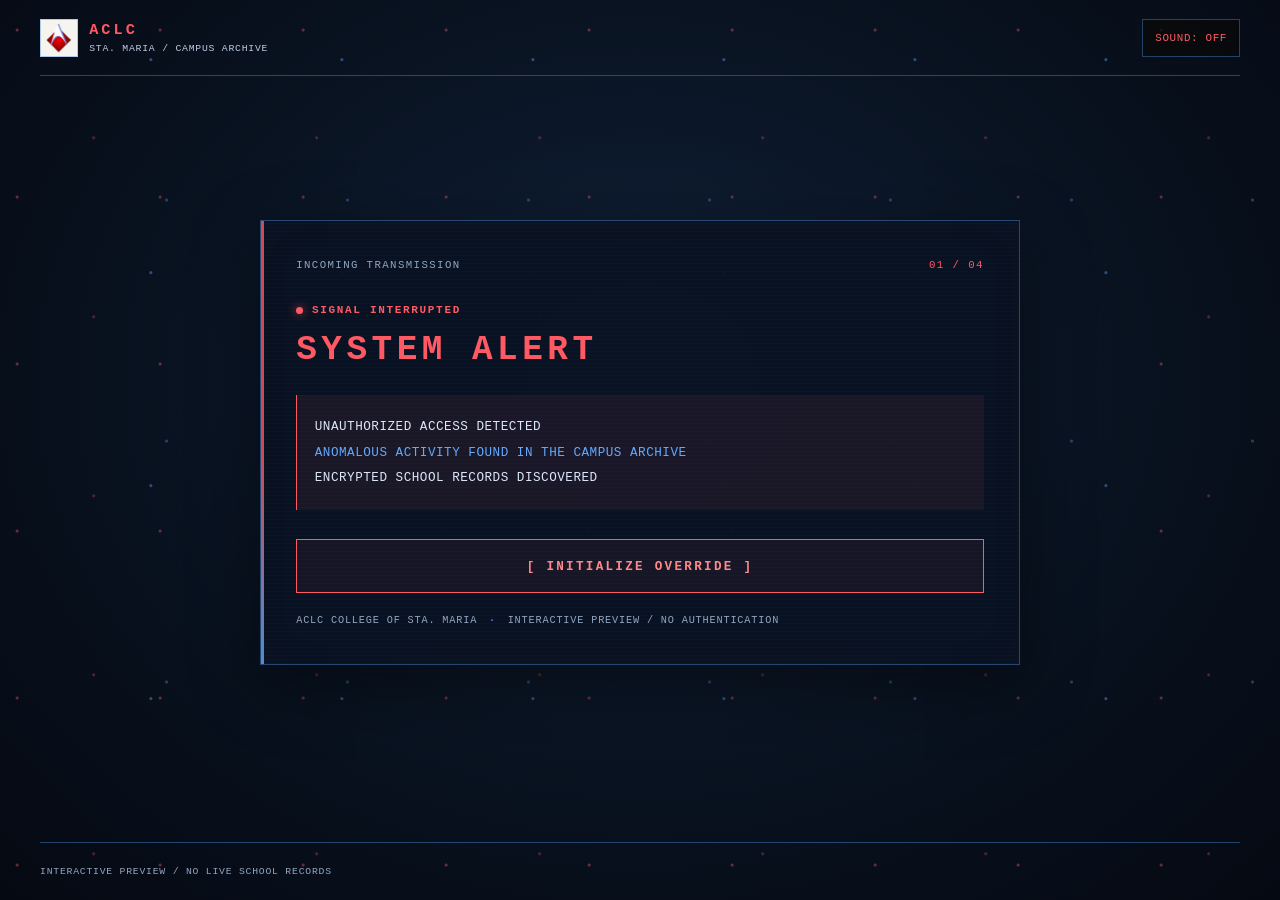
==== index.html @ 20243db7 "Add files via upload" ====
<!DOCTYPE html>
<html lang="en">
<head>
    <meta charset="utf-8">
    <meta name="viewport" content="width=device-width, initial-scale=1">
    <meta name="theme-color" content="#070d18">
    <meta name="description" content="Unlock the ACLC College of Sta. Maria campus archive.">
    <title>ACLC Campus | Sta. Maria</title>
    <link rel="icon" type="image/png" href="assets/logo.png">
    <link rel="stylesheet" href="assets/css/portal.css">
    <script src="assets/css/js/portal.js" defer></script>
</head>
<body class="terminal-page archive-page">
    <a class="skip-link" href="#portal-main">Skip to the campus archive</a>
    <main class="portal-shell" id="portal-main">
        <header class="portal-bar">
            <a class="portal-brand" aria-label="ACLC College of Sta. Maria campus archive">
                <img src="assets/logo.png" alt="" width="38" height="38">
                <span><strong>ACLC</strong><small>STA. MARIA / CAMPUS ARCHIVE</small></span>
            </a>
            <button class="sound-toggle" type="button" data-sound-toggle aria-pressed="false">SOUND: OFF</button>
        </header>

        <div class="terminal-content">
            <section class="terminal-panel alert-panel" data-stage="alert" aria-labelledby="alert-title">
                <p class="panel-index">INCOMING TRANSMISSION <span>01 / 04</span></p>
                <p class="signal-line" aria-hidden="true"><i></i> SIGNAL INTERRUPTED</p>
                <h1 id="alert-title">SYSTEM ALERT</h1>
                <div class="alert-copy">
                    <p>UNAUTHORIZED ACCESS DETECTED</p>
                    <p>ANOMALOUS ACTIVITY FOUND IN THE CAMPUS ARCHIVE</p>
                    <p>ENCRYPTED SCHOOL RECORDS DISCOVERED</p>
                </div>
                <button class="terminal-button terminal-button--primary" type="button" data-initialize>
                    [ INITIALIZE OVERRIDE ]
                </button>
                <p class="panel-footnote">ACLC COLLEGE OF STA. MARIA <span>·</span> INTERACTIVE PREVIEW / NO AUTHENTICATION</p>
            </section>

            <section class="terminal-panel decrypt-panel" data-stage="decrypt" aria-labelledby="decrypt-title" hidden>
                <p class="panel-index">SECURITY PROTOCOL <span>02 / 04</span></p>
                <p class="eyebrow">ACCESS CHALLENGE / 3 SEGMENTS</p>
                <h1 id="decrypt-title">DECRYPTION MODULE</h1>
                <p class="panel-description">Press EXECUTE LOCK when the moving marker enters the highlighted zone. Keyboard: focus the button and press Space or Enter.</p>
                <div class="lock-meter" aria-label="Timing challenge">
                    <span class="lock-zone" aria-hidden="true"></span>
                    <span class="lock-marker" data-lock-marker aria-hidden="true"></span>
                </div>
                <div class="meter-labels"><span>00</span><span>LOCK ZONE</span><span>FF</span></div>
                <p class="segment-count">SEGMENTS DECRYPTED: <span data-segment-count>0 / 3</span></p>
                <button class="terminal-button terminal-button--primary execute-button" type="button" data-execute-lock>
                    [ EXECUTE LOCK ]
                </button>
                <p class="interaction-status" data-game-status role="status" aria-live="polite">Awaiting input...</p>
            </section>

            <section class="terminal-panel profile-panel" data-stage="profile" aria-labelledby="profile-title" hidden>
                <p class="panel-index">TARGET IDENTIFIED <span>03 / 04</span></p>
                <p class="eyebrow">CAMPUS NODE / IDENTITY VERIFIED</p>
                <div class="school-target">
                    <img class="school-campus-photo" src="assets/logo.png" alt="ACLC College campus building" width="110" height="110">
                    <div>
                        <h1 id="profile-title">ACLC COLLEGE<br>OF STA. MARIA</h1>
                        <p>NETWORK: AMA EDUCATION SYSTEM</p>
                        <p>STATUS: CAMPUS NODE VERIFIED</p>
                    </div>
                </div>
                <p class="panel-description">Campus archive located. Five records are waiting to be recovered.</p>
                <button class="terminal-button terminal-button--primary" type="button" data-open-archive>
                    [ ACCESS ARCHIVE ]
                </button>
            </section>

            <section class="terminal-panel archive-panel" data-stage="archive" aria-labelledby="archive-title" hidden>
                <p class="panel-index">RECORD RECOVERY <span>04 / 04</span></p>
                <p class="eyebrow">ROOT ACCESS GRANTED · CAMPUS ARCHIVE</p>
                <h1 id="archive-title">CAMPUS_ARCHIVE.exe</h1>
                <div class="archive-progress">
                    <div class="progress-heading">
                        <span>FILES RECOVERED</span>
                        <span><b data-files-recovered>0</b> / 4</span>
                    </div>
                    <progress max="4" value="0" data-archive-progress aria-label="Archive files recovered">0 / 4</progress>
                </div>
                <article class="recovered-record" data-record aria-live="polite">
                    <p class="locked-message">[ LOCKED ]</p>
                </article>
                <p class="archive-disclaimer">Preview archive only. Sample records are illustrative, not live school announcements or verified student submissions.</p>
                <button class="terminal-button terminal-button--primary" type="button" data-decrypt-next>
                    [ DECRYPT NEXT ]
                </button>
                <p class="interaction-status" data-archive-status role="status" aria-live="polite"></p>
                <div class="archive-complete" data-archive-complete hidden>
                    <p>ALL FOUR RECORDS RECOVERED.</p>
                    <p class="panel-description">The campus archive is ready to explore.</p>
                    <a class="terminal-button terminal-button--secondary" href="programs.html">[ OPEN PROGRAM INDEX ]</a>
                    <button class="text-button" type="button" data-restart>[ RESTART ARCHIVE ]</button>
                </div>
            </section>
            <p class="screen-status" data-screen-status role="status" aria-live="polite"></p>
        </div>

        <footer class="portal-footer">
            <span>INTERACTIVE PREVIEW / NO LIVE SCHOOL RECORDS</span>
        </footer>
    </main>
</body>
</html>
---- assets/css/portal.css ----
:root {
    color-scheme: dark;
    --ink: #e8e2d3;
    --muted: #a59c8b;
    --subtle: #746d62;
    --panel: rgba(13, 12, 11, 0.94);
    --panel-raised: #151310;
    --line: rgba(222, 169, 75, 0.34);
    --line-strong: rgba(238, 179, 68, 0.75);
    --amber: #efb344;
    --red: #e24b50;
    --blue: #5392df;
    --content-width: 760px;
    font-family: "Consolas", "Courier New", monospace;
}

* {
    box-sizing: border-box;
}

html {
    min-width: 320px;
    min-height: 100%;
    scroll-behavior: smooth;
}

body {
    min-width: 320px;
    min-height: 100vh;
    margin: 0;
    color: var(--ink);
    background-color: #080a0e;
    background-image:
        radial-gradient(circle at 12% 18%, rgba(226, 75, 80, 0.42) 0 1px, transparent 2px),
        radial-gradient(circle at 79% 28%, rgba(239, 179, 68, 0.44) 0 1px, transparent 2px),
        radial-gradient(circle at 42% 77%, rgba(83, 146, 223, 0.35) 0 1px, transparent 2px),
        radial-gradient(circle at 92% 83%, rgba(239, 179, 68, 0.35) 0 1px, transparent 2px),
        radial-gradient(ellipse at 50% 42%, #17130e 0, #0b0b0b 50%, #050608 100%);
    background-size: 143px 167px, 191px 213px, 223px 179px, 181px 241px, auto;
    font-size: 14px;
    line-height: 1.6;
    -webkit-font-smoothing: antialiased;
}

body,
button,
input {
    font-family: "Consolas", "Courier New", monospace;
}

button,
a,
input {
    -webkit-tap-highlight-color: transparent;
}

button,
input {
    color: inherit;
}

a {
    color: var(--amber);
    text-decoration: none;
}

a:hover {
    color: #ffcf77;
}

button:focus-visible,
a:focus-visible,
input:focus-visible {
    outline: 3px solid var(--blue);
    outline-offset: 3px;
}

[hidden] {
    display: none !important;
}

.skip-link:not(:focus) {
    position: absolute;
    width: 1px;
    height: 1px;
    overflow: hidden;
    clip: rect(0, 0, 0, 0);
    clip-path: inset(50%);
    white-space: nowrap;
}

.skip-link:focus {
    position: fixed;
    z-index: 10;
    top: 1rem;
    left: 1rem;
    padding: 0.7rem 1rem;
    color: #090909;
    background: var(--amber);
}

.terminal-page {
    display: flex;
    flex-direction: column;
}

.portal-shell {
    display: flex;
    min-height: 100vh;
    flex-direction: column;
}

.portal-shell.screen-shake {
    animation: screen-shake 0.35s ease-in-out;
}

@keyframes screen-shake {
    0%, 100% { transform: translateX(0); }
    20%, 60% { transform: translateX(-6px); }
    40%, 80% { transform: translateX(6px); }
}

.portal-bar,
.portal-footer {
    display: flex;
    width: min(100% - 2.5rem, 1200px);
    align-items: center;
    justify-content: space-between;
    gap: 1rem;
    margin-inline: auto;
}

.portal-bar {
    min-height: 76px;
    border-bottom: 1px solid rgba(222, 169, 75, 0.18);
}

.portal-brand {
    display: inline-flex;
    min-width: 0;
    align-items: center;
    gap: 0.7rem;
    color: var(--ink);
}

.portal-brand img {
    width: 38px;
    height: 38px;
    flex: 0 0 auto;
    padding: 3px;
    border: 1px solid var(--line);
    background: #f6f4ee;
    object-fit: contain;
}

.portal-brand span {
    display: grid;
    line-height: 1.2;
}

.portal-brand strong {
    color: var(--amber);
    font-size: 0.95rem;
    letter-spacing: 0.2em;
}

.portal-brand small {
    margin-top: 0.24rem;
    color: var(--muted);
    font-size: 0.61rem;
    letter-spacing: 0.08em;
}

.sound-toggle,
.terminal-return {
    display: inline-flex;
    min-height: 38px;
    align-items: center;
    justify-content: center;
    padding: 0.6rem 0.75rem;
    border: 1px solid var(--line);
    color: var(--amber);
    background: rgba(8, 8, 8, 0.75);
    font-size: 0.68rem;
    letter-spacing: 0.06em;
    text-align: center;
}

.sound-toggle {
    cursor: pointer;
}

.sound-toggle:hover,
.sound-toggle[aria-pressed="true"],
.terminal-return:hover {
    border-color: var(--line-strong);
    background: rgba(239, 179, 68, 0.09);
}

.terminal-content {
    display: grid;
    width: min(100% - 2.5rem, var(--content-width));
    flex: 1;
    align-content: center;
    justify-items: center;
    margin: 0 auto;
    padding-block: clamp(2.25rem, 8vh, 5.5rem);
}

.terminal-panel {
    position: relative;
    width: 100%;
    padding: clamp(1.25rem, 5vw, 2.2rem);
    overflow: hidden;
    border: 1px solid var(--line);
    background:
        repeating-linear-gradient(0deg, rgba(255, 255, 255, 0.012) 0 1px, transparent 1px 4px),
        var(--panel);
    box-shadow: 0 18px 64px rgba(0, 0, 0, 0.42), inset 0 0 48px rgba(226, 75, 80, 0.025);
}

.terminal-panel::before {
    position: absolute;
    top: 0;
    left: 0;
    width: 3px;
    height: 100%;
    background: linear-gradient(var(--red), var(--amber) 52%, var(--blue));
    content: "";
    opacity: 0.8;
}

.panel-index {
    display: flex;
    justify-content: space-between;
    gap: 1rem;
    margin: 0 0 1.75rem;
    color: var(--subtle);
    font-size: 0.67rem;
    letter-spacing: 0.13em;
}

.panel-index span {
    color: var(--amber);
    white-space: nowrap;
}

.signal-line,
.eyebrow {
    margin: 0 0 0.55rem;
    color: var(--red);
    font-size: 0.69rem;
    font-weight: 700;
    letter-spacing: 0.15em;
}

.signal-line {
    display: flex;
    align-items: center;
    gap: 0.55rem;
}

.signal-line i {
    width: 7px;
    height: 7px;
    border-radius: 50%;
    background: var(--red);
    box-shadow: 0 0 10px rgba(226, 75, 80, 0.8);
}

.terminal-panel h1 {
    margin: 0;
    color: var(--amber);
    font-size: clamp(1.5rem, 5vw, 2.15rem);
    font-weight: 700;
    letter-spacing: 0.13em;
    line-height: 1.25;
    overflow-wrap: anywhere;
}

.alert-copy {
    margin-block: 1.5rem 1.8rem;
    padding: 1rem 1.1rem;
    border-left: 1px solid var(--red);
    color: #d8cdb8;
    background: rgba(226, 75, 80, 0.045);
    font-size: clamp(0.7rem, 2vw, 0.79rem);
    letter-spacing: 0.04em;
}

.alert-copy p {
    margin: 0.35rem 0;
}

.alert-copy p:nth-child(2) {
    color: #e7b955;
}

.panel-footnote {
    margin: 1.2rem 0 0;
    color: var(--subtle);
    font-size: 0.64rem;
    letter-spacing: 0.08em;
}

.panel-footnote span {
    padding-inline: 0.3rem;
    color: var(--blue);
}

.terminal-button {
    display: flex;
    width: 100%;
    min-height: 54px;
    align-items: center;
    justify-content: center;
    padding: 0.85rem 1rem;
    border: 1px solid var(--amber);
    color: var(--amber);
    background: rgba(239, 179, 68, 0.045);
    font-size: 0.79rem;
    font-weight: 700;
    letter-spacing: 0.18em;
    text-align: center;
    cursor: pointer;
    transition: background-color 150ms ease, color 150ms ease, border-color 150ms ease;
}

.terminal-button:hover:not(:disabled) {
    color: #0b0a08;
    background: var(--amber);
}

.terminal-button:disabled {
    border-color: var(--subtle);
    color: var(--subtle);
    cursor: wait;
}

.terminal-button--primary {
    border-color: var(--red);
    color: #ff8987;
    background: rgba(226, 75, 80, 0.065);
}

.terminal-button--primary:hover:not(:disabled) {
    border-color: var(--red);
    color: #090909;
    background: var(--red);
}

.terminal-button--secondary {
    border-color: var(--blue);
    color: #8ebcff;
    background: rgba(83, 146, 223, 0.07);
}

.terminal-button--secondary:hover {
    border-color: var(--blue);
    color: #07101a;
    background: var(--blue);
}

.panel-description {
    margin: 0.9rem 0 1.35rem;
    color: var(--muted);
    font-size: 0.79rem;
    line-height: 1.8;
}

.decrypt-panel .eyebrow,
.profile-panel .eyebrow,
.archive-panel .eyebrow {
    margin-top: 0.2rem;
}

.lock-meter {
    position: relative;
    height: 48px;
    margin-top: 1.6rem;
    overflow: hidden;
    border: 1px solid var(--line-strong);
    background: #080807;
    --lock-marker-width: 5px;
}

.lock-zone {
    position: absolute;
    top: 0;
    bottom: 0;
    left: 39%;
    width: 22%;
    border-inline: 1px solid rgba(83, 146, 223, 0.85);
    background: rgba(83, 146, 223, 0.16);
    box-shadow: inset 0 0 20px rgba(83, 146, 223, 0.2);
}

.lock-marker {
    position: absolute;
    top: 6px;
    bottom: 6px;
    left: 0;
    width: var(--lock-marker-width);
    background: var(--amber);
    box-shadow: 0 0 13px rgba(239, 179, 68, 0.7);
    animation: lock-scan 2.7s ease-in-out infinite alternate;
}

.meter-labels,
.progress-heading {
    display: flex;
    justify-content: space-between;
    gap: 1rem;
    color: var(--subtle);
    font-size: 0.62rem;
    letter-spacing: 0.12em;
}

.meter-labels {
    margin-top: 0.3rem;
}

.meter-labels span:nth-child(2) {
    color: var(--blue);
}

.segment-count {
    margin: 1.5rem 0 0.7rem;
    color: var(--muted);
    font-size: 0.72rem;
    letter-spacing: 0.08em;
}

.segment-count span {
    color: var(--amber);
}

.interaction-status {
    min-height: 1.5em;
    margin: 0.8rem 0 0;
    color: var(--muted);
    font-size: 0.72rem;
}

.school-target {
    display: grid;
    grid-template-columns: auto minmax(0, 1fr);
    align-items: center;
    gap: clamp(1rem, 4vw, 1.8rem);
    margin-block: 1.8rem;
    padding: 1.3rem;
    border: 1px solid var(--line);
    background: rgba(239, 179, 68, 0.025);
}

.school-campus-photo {
    width: clamp(72px, 19vw, 110px);
    aspect-ratio: 1;
    border: 1px solid var(--blue);
    object-fit: cover;
}

.school-target h1 {
    font-size: clamp(1.15rem, 4.5vw, 1.85rem);
    letter-spacing: 0.08em;
}

.school-target p {
    margin: 0.65rem 0 0;
    color: var(--muted);
    font-size: clamp(0.61rem, 1.9vw, 0.72rem);
    letter-spacing: 0.055em;
    overflow-wrap: anywhere;
}

.school-target p:last-child {
    color: var(--blue);
}

.profile-details {
    display: grid;
    grid-template-columns: repeat(2, minmax(0, 1fr));
    gap: 0.55rem;
    margin: 1rem 0 1.25rem;
}

.profile-detail-button {
    display: flex;
    min-width: 0;
    min-height: 46px;
    align-items: center;
    justify-content: space-between;
    gap: 0.5rem;
    padding: 0.7rem 0.75rem;
    border: 1px solid var(--line);
    color: var(--ink);
    background: rgba(239, 179, 68, 0.035);
    font: inherit;
    font-size: 0.66rem;
    letter-spacing: 0.035em;
    text-align: left;
    cursor: pointer;
}

.profile-detail-button:hover {
    border-color: var(--line-strong);
    background: rgba(239, 179, 68, 0.09);
}

.profile-detail-button span {
    flex: 0 0 auto;
    color: var(--amber);
    font-size: 0.62rem;
}

.profile-dialog {
    width: min(600px, calc(100% - 2rem));
    max-height: min(80vh, 720px);
    padding: clamp(1.25rem, 5vw, 2rem);
    overflow-y: auto;
    border: 1px solid var(--line-strong);
    color: var(--ink);
    background:
        repeating-linear-gradient(0deg, rgba(255, 255, 255, 0.012) 0 1px, transparent 1px 4px),
        #100f0d;
    box-shadow: 0 18px 64px rgba(0, 0, 0, 0.65);
    font-size: 0.8rem;
    line-height: 1.8;
}

.profile-dialog::backdrop {
    background: rgba(0, 0, 0, 0.78);
    backdrop-filter: blur(3px);
}

.profile-dialog__header {
    position: relative;
    margin-bottom: 1.2rem;
    padding: 0 3rem 1rem 0;
    border-bottom: 1px solid var(--line);
}

.profile-dialog__header .eyebrow {
    margin-bottom: 0.65rem;
}

.profile-dialog h2 {
    margin: 0;
    color: var(--amber);
    font-size: clamp(1.15rem, 4vw, 1.55rem);
    line-height: 1.35;
}

.profile-dialog h3 {
    margin: 1.2rem 0 0.45rem;
    color: #8ebcff;
    font-size: 0.8rem;
}

.profile-dialog p {
    margin: 0 0 0.85rem;
    color: #d4cbb9;
}

.profile-dialog ul {
    margin: 0 0 1rem;
    padding-left: 1.25rem;
    color: #d4cbb9;
}

.profile-dialog__close {
    position: absolute;
    top: 0;
    right: 0;
    display: grid;
    width: 40px;
    height: 40px;
    place-items: center;
    border: 1px solid var(--line);
    color: var(--amber);
    background: transparent;
    font: inherit;
    font-size: 1.5rem;
    line-height: 1;
    cursor: pointer;
}

.profile-dialog__close:hover {
    border-color: var(--line-strong);
    background: rgba(239, 179, 68, 0.09);
}

.profile-contact-list {
    display: grid;
    gap: 0.9rem;
    margin: 1.25rem 0 0;
}

.profile-contact-list div {
    min-width: 0;
}

.profile-contact-list dt {
    color: var(--amber);
    font-size: 0.67rem;
    letter-spacing: 0.1em;
    text-transform: uppercase;
}

.profile-contact-list dd {
    margin: 0.15rem 0 0;
    overflow-wrap: anywhere;
}

.archive-progress {
    margin-top: 1.5rem;
}

.progress-heading {
    margin-bottom: 0.45rem;
    color: var(--amber);
}

.progress-heading b {
    font-weight: 700;
}

.archive-progress progress {
    display: block;
    width: 100%;
    height: 7px;
    appearance: none;
    border: 0;
    background: #2a241a;
}

.archive-progress progress::-webkit-progress-bar {
    background: #2a241a;
}

.archive-progress progress::-webkit-progress-value {
    background: linear-gradient(90deg, var(--red), var(--amber));
    transition: width 220ms ease;
}

.archive-progress progress::-moz-progress-bar {
    background: linear-gradient(90deg, var(--red), var(--amber));
}

.recovered-record {
    min-height: 132px;
    margin-block: 1.2rem;
    padding: 1.15rem;
    border: 1px solid var(--line);
    border-radius: 0.65rem;
    background-color: #080a0e;
    background-image:
        linear-gradient(100deg, rgba(5, 8, 14, 0.94) 0%, rgba(5, 8, 14, 0.84) 58%, rgba(5, 8, 14, 0.52) 100%),
        var(--record-image, none);
    background-position: center;
    background-size: cover;
    box-shadow: 0 0.8rem 2rem rgba(0, 0, 0, 0.22);
}

.recovered-record.has-record-image {
    min-height: clamp(280px, 38vw, 420px);
    padding: 1.5rem;
}

.locked-message {
    margin: 0;
    color: var(--muted);
    font-size: 0.78rem;
    letter-spacing: 0.06em;
}

.record-meta {
    display: flex;
    flex-wrap: wrap;
    align-items: center;
    justify-content: space-between;
    gap: 0.55rem 1rem;
    margin-bottom: 0.85rem;
    padding-bottom: 0.65rem;
    border-bottom: 1px solid rgba(222, 169, 75, 0.2);
    color: var(--subtle);
    font-size: 0.62rem;
    letter-spacing: 0.1em;
}

.record-meta span:last-child {
    color: var(--blue);
}

.record-title {
    margin: 0;
    color: var(--amber);
    font-size: 0.9rem;
    letter-spacing: 0.06em;
}

.record-copy {
    margin: 0.65rem 0 0;
    color: #d4cbb9;
    font-size: 0.77rem;
    line-height: 1.85;
    overflow-wrap: anywhere;
}

.record-link {
    display: inline-block;
    margin-top: 0.8rem;
    font-size: 0.72rem;
    text-decoration: underline;
    text-underline-offset: 3px;
}

.archive-disclaimer {
    margin: 0.7rem 0 1rem;
    color: var(--subtle);
    font-size: 0.65rem;
    line-height: 1.65;
}

.archive-complete {
    margin-top: 1rem;
    padding: 1rem;
    border: 1px solid rgba(83, 146, 223, 0.5);
    background: rgba(83, 146, 223, 0.055);
}

.archive-complete > p:first-child {
    margin: 0;
    color: #8ebcff;
    font-size: 0.76rem;
    letter-spacing: 0.11em;
}

.archive-complete .terminal-button {
    margin-top: 1rem;
}

.text-button {
    display: block;
    margin: 1rem auto 0;
    padding: 0.4rem;
    border: 0;
    color: var(--muted);
    background: transparent;
    font-size: 0.68rem;
    letter-spacing: 0.08em;
    cursor: pointer;
}

.text-button:hover {
    color: var(--amber);
}

.screen-status {
    min-height: 1.5em;
    margin: 1rem 0 0;
    color: var(--muted);
    font-size: 0.7rem;
    text-align: center;
}

.portal-footer {
    min-height: 58px;
    border-top: 1px solid rgba(222, 169, 75, 0.18);
    color: var(--subtle);
    font-size: 0.61rem;
    letter-spacing: 0.08em;
}

.portal-footer a {
    color: var(--muted);
}

.portal-footer a:hover {
    color: var(--amber);
}

.portal-footer a span {
    color: var(--blue);
}

/* Recovered academic program index */
.catalog-content {
    display: block;
    width: min(100% - 2.5rem, 960px);
    padding-block: clamp(2.5rem, 7vw, 5rem);
}

.catalog-heading {
    margin-bottom: 1.6rem;
}

.catalog-heading h1 {
    margin-top: 0.3rem;
}

.catalog-heading > p:last-child {
    max-width: 690px;
    margin: 0.85rem 0 0;
    color: var(--muted);
}

.catalog-note {
    margin: 1.4rem 0;
    padding: 0.8rem 1rem;
    border-left: 2px solid var(--red);
    color: var(--muted);
    background: rgba(226, 75, 80, 0.045);
    font-size: 0.72rem;
}

.program-tools {
    display: grid;
    grid-template-columns: minmax(180px, 1fr) auto;
    align-items: end;
    gap: 1rem;
    margin-bottom: 1.2rem;
}

.program-search {
    display: grid;
    gap: 0.4rem;
    color: var(--muted);
    font-size: 0.66rem;
    letter-spacing: 0.06em;
}

.program-search input {
    width: 100%;
    min-height: 44px;
    padding: 0.65rem 0.75rem;
    border: 1px solid var(--line);
    border-radius: 0;
    background: rgba(5, 5, 5, 0.65);
    font-size: 0.75rem;
}

.program-filters {
    display: flex;
    flex-wrap: wrap;
    gap: 0.45rem;
}

.program-filters button {
    min-height: 42px;
    padding: 0.5rem 0.75rem;
    border: 1px solid var(--line);
    color: var(--muted);
    background: transparent;
    font-size: 0.66rem;
    cursor: pointer;
}

.program-filters button:hover,
.program-filters button[aria-pressed="true"] {
    border-color: var(--blue);
    color: #a9ccff;
    background: rgba(83, 146, 223, 0.09);
}

.program-results {
    grid-column: 1 / -1;
    margin: -0.55rem 0 0;
    color: var(--subtle);
    font-size: 0.68rem;
}

.program-section {
    margin-top: 1.5rem;
    padding: clamp(1.1rem, 4vw, 1.6rem);
    border: 1px solid var(--line);
    background: var(--panel);
}

.program-section h2 {
    margin: 0 0 1rem;
    color: var(--amber);
    font-size: 0.95rem;
    letter-spacing: 0.12em;
}

.program-grid {
    display: grid;
    grid-template-columns: repeat(2, minmax(0, 1fr));
    gap: 0.8rem;
}

.program-card {
    min-width: 0;
    padding: 1rem;
    border: 1px solid rgba(222, 169, 75, 0.23);
    background: var(--panel-raised);
}

.program-card__code {
    color: var(--blue);
    font-size: 0.64rem;
    font-weight: 700;
    letter-spacing: 0.12em;
}

.program-card h3 {
    margin: 0.6rem 0 0.35rem;
    color: var(--ink);
    font-size: 0.84rem;
    line-height: 1.5;
}

.program-card p {
    margin: 0;
    color: var(--muted);
    font-size: 0.72rem;
    line-height: 1.75;
}

.program-card__details {
    min-height: 40px;
    margin-top: 1rem;
    padding: 0.55rem 0.7rem;
    border: 1px solid var(--line-strong);
    color: var(--amber);
    background: transparent;
    font-size: 0.65rem;
    letter-spacing: 0.06em;
    cursor: pointer;
}

.program-card__details:hover {
    color: #090909;
    background: var(--amber);
}

.program-dialog {
    width: min(780px, calc(100vw - 2rem));
    max-width: 100%;
    max-height: min(90vh, 900px);
    padding: 0;
    overflow: auto;
    border: 1px solid var(--line-strong);
    color: var(--ink);
    background-color: #0d0c0b;
    background-position: center;
    background-repeat: no-repeat;
    background-size: 100% 100%, 100% 100%;
    box-shadow: 0 24px 90px rgba(0, 0, 0, 0.8);
}

.program-dialog::backdrop {
    background: rgba(0, 0, 0, 0.82);
    backdrop-filter: blur(4px);
}

.program-dialog__hero {
    position: relative;
    display: flex;
    min-height: 230px;
    flex-direction: column;
    justify-content: end;
    padding: 2rem;
    border-bottom: 1px solid var(--line);
}

.program-dialog--bscs {
    background-image: linear-gradient(rgba(8, 10, 14, 0.75), rgba(8, 10, 14, 0.88)), url("../comsci.jpg");
}

.program-dialog--bsais {
    background-image: linear-gradient(rgba(8, 10, 14, 0.75), rgba(8, 10, 14, 0.88)), url("../ais.jpg");
}

.program-dialog--bsen {
    background-image: linear-gradient(rgba(8, 10, 14, 0.75), rgba(8, 10, 14, 0.88)), url("../entrep.jpg");
}

.program-dialog--act {
    background-image: linear-gradient(rgba(8, 10, 14, 0.75), rgba(8, 10, 14, 0.88)), url("../act.jpg");
}

.program-dialog__hero h2 {
    max-width: 620px;
    margin: 0.25rem 0;
    color: #fff;
    font-family: inherit;
    font-size: clamp(1.5rem, 5vw, 2.5rem);
    line-height: 1.2;
}

.program-dialog__hero > p:last-child {
    margin: 0.4rem 0 0;
    color: #f0d49f;
}

.program-dialog__eyebrow {
    margin: 0;
    color: #b8d6ff;
    font-size: 0.67rem;
    letter-spacing: 0.12em;
}

.program-dialog__close {
    position: absolute;
    top: 1rem;
    right: 1rem;
    min-height: 40px;
    padding: 0.5rem 0.7rem;
    border: 1px solid rgba(255, 255, 255, 0.55);
    color: #fff;
    background: rgba(0, 0, 0, 0.7);
    font: inherit;
    font-size: 0.65rem;
    cursor: pointer;
}

.program-dialog__content {
    padding: clamp(1.2rem, 4vw, 2rem);
}

.program-dialog__content h3 {
    margin: 1.4rem 0 0.65rem;
    color: var(--amber);
    font-size: 0.85rem;
    letter-spacing: 0.08em;
}

.program-dialog__content h3:first-child {
    margin-top: 0;
}

.program-dialog__content h4 {
    margin: 1rem 0 0.5rem;
    color: #a9ccff;
    font-size: 0.78rem;
}

.program-dialog__topics,
.program-dialog__benefits {
    margin: 0;
    padding-left: 1.2rem;
    color: var(--muted);
    font-size: 0.75rem;
    line-height: 1.8;
}

.program-dialog__topics {
    display: grid;
    grid-template-columns: repeat(2, minmax(0, 1fr));
    column-gap: 1.5rem;
}

.program-dialog__cta {
    margin: 1.5rem 0 0;
    padding: 0.85rem 1rem;
    border: 1px solid var(--line-strong);
    color: var(--amber);
    font-weight: 700;
    letter-spacing: 0.12em;
    text-align: center;
}

.program-empty {
    margin: 1rem 0;
    color: var(--muted);
    font-size: 0.75rem;
}

.campus-background {
    margin-top: 1.5rem;
    padding: clamp(1.1rem, 4vw, 1.6rem);
    border: 1px solid var(--line);
    color: var(--muted);
    background: var(--panel);
    font-size: 0.75rem;
    line-height: 1.8;
}

.campus-background h2 {
    margin: 0.35rem 0 0.75rem;
    color: var(--amber);
    font-size: 1.1rem;
}

.campus-background h3 {
    margin: 1.5rem 0 0.5rem;
    color: var(--ink);
    font-size: 0.85rem;
}

.campus-background ul {
    display: grid;
    gap: 0.55rem;
    margin: 0;
    padding-left: 1.2rem;
}

.campus-background strong {
    color: var(--ink);
}

.campus-background address {
    margin-top: 0.75rem;
    font-style: normal;
}

.campus-background a {
    text-decoration: underline;
    text-underline-offset: 0.18em;
}

.catalog-page {
    --ink: #eaf2ff;
    --muted: #bdcce2;
    --subtle: #91a6c1;
    --panel: rgba(9, 18, 34, 0.95);
    --panel-raised: #111f35;
    --line: rgba(77, 145, 224, 0.42);
    --line-strong: rgba(91, 169, 255, 0.82);
    --amber: #ff5964;
    --red: #ff5964;
    --blue: #61aaff;
    min-height: 100vh;
    color: var(--ink);
    background-color: #070d18;
    background-image:
        radial-gradient(circle at 12% 18%, rgba(255, 89, 100, 0.38) 0 1px, transparent 2px),
        radial-gradient(circle at 79% 28%, rgba(97, 170, 255, 0.4) 0 1px, transparent 2px),
        radial-gradient(circle at 42% 77%, rgba(255, 89, 100, 0.28) 0 1px, transparent 2px),
        radial-gradient(circle at 92% 83%, rgba(97, 170, 255, 0.32) 0 1px, transparent 2px),
        radial-gradient(ellipse at 50% 35%, #11213b 0, #091321 52%, #050912 100%);
    background-size: 143px 167px, 191px 213px, 223px 179px, 181px 241px, auto;
    font-size: 17px;
}

.catalog-page .portal-bar {
    border-color: var(--line);
}

.catalog-page .portal-brand strong,
.catalog-page .terminal-return,
.catalog-page .program-card__details,
.catalog-page .profile-detail-button {
    color: var(--blue);
}

.catalog-page .portal-brand strong {
    font-size: 1.05rem;
}

.catalog-page .portal-brand small,
.catalog-page .terminal-return,
.catalog-page .portal-footer {
    font-size: 0.78rem;
}

.catalog-page .terminal-return,
.catalog-page .program-card__details,
.catalog-page .profile-detail-button {
    border-color: var(--line-strong);
}

.catalog-page .terminal-return:hover,
.catalog-page .program-card__details:hover {
    border-color: var(--red);
    color: #fff;
    background: var(--red);
}

.catalog-page .panel-index,
.catalog-page .eyebrow {
    font-size: 0.82rem;
}

.catalog-page .catalog-heading h1 {
    color: var(--blue);
    font-size: clamp(2rem, 5vw, 2.7rem);
    line-height: 1.2;
}

.catalog-page .catalog-heading > p:last-child,
.catalog-page .campus-background > p:not(.eyebrow) {
    font-size: 1rem;
    line-height: 1.8;
}

.catalog-page .catalog-heading .panel-index span,
.catalog-page .program-section h2,
.catalog-page .campus-background h2 {
    color: var(--red);
}

.catalog-page .catalog-note {
    border-left-color: var(--red);
    color: var(--ink);
    background: rgba(255, 89, 100, 0.08);
    font-size: 0.95rem;
}

.catalog-page .program-search,
.catalog-page .program-filters button,
.catalog-page .program-results,
.catalog-page .program-empty {
    font-size: 0.85rem;
}

.catalog-page .program-search input {
    min-height: 50px;
    border-color: var(--line-strong);
    background: #091426;
    font-size: 1rem;
}

.catalog-page .program-filters button {
    min-height: 48px;
    color: var(--ink);
}

.catalog-page .program-filters button:hover,
.catalog-page .program-filters button[aria-pressed="true"] {
    border-color: var(--blue);
    color: #fff;
    background: rgba(97, 170, 255, 0.18);
}

.catalog-page .program-section {
    border-color: var(--line);
    background: rgba(8, 17, 32, 0.92);
}

.catalog-page .program-section h2 {
    font-size: 1.15rem;
}

.catalog-page .program-card {
    border-color: rgba(97, 170, 255, 0.3);
    background: #101d31;
}

.catalog-page .program-card__code {
    color: var(--blue);
    font-size: 0.78rem;
}

.catalog-page .program-card h3 {
    font-size: 1.12rem;
}

.catalog-page .program-card p {
    color: var(--muted);
    font-size: 1rem;
}

.catalog-page .program-card__details {
    min-height: 46px;
    font-size: 0.85rem;
}

.catalog-page .program-dialog {
    border-color: var(--line-strong);
    background-color: #0b1423;
    font-size: 1rem;
}

.catalog-page .program-dialog::backdrop,
.catalog-page .profile-dialog::backdrop {
    background: rgba(2, 7, 16, 0.84);
}

.catalog-page .program-dialog__hero {
    border-color: var(--line);
}

.catalog-page .program-dialog__eyebrow,
.catalog-page .program-dialog__content h4 {
    color: var(--blue);
}

.catalog-page .program-dialog__hero > p:last-child,
.catalog-page .program-dialog__content h3 {
    color: var(--red);
}

.catalog-page .program-dialog__content h3 {
    font-size: 1rem;
}

.catalog-page .program-dialog__content h4,
.catalog-page .program-dialog__topics,
.catalog-page .program-dialog__benefits {
    font-size: 0.95rem;
}

.catalog-page .program-dialog__close {
    border-color: var(--line-strong);
    font-size: 0.8rem;
}

.catalog-page .program-dialog__close:hover {
    border-color: var(--red);
    color: var(--red);
}

.catalog-page .campus-background {
    border-color: var(--line);
    color: var(--muted);
    background: rgba(9, 18, 34, 0.95);
    font-size: 1rem;
}

.catalog-page .campus-background h2 {
    font-size: 1.45rem;
}

.catalog-page .profile-detail-button {
    min-height: 54px;
    font-size: 0.9rem;
}

.catalog-page .profile-detail-button:hover {
    border-color: var(--blue);
    color: #fff;
    background: rgba(97, 170, 255, 0.14);
}

.catalog-page .profile-detail-button span {
    color: var(--red);
    font-size: 0.8rem;
}

.catalog-page .profile-dialog {
    border-color: var(--line-strong);
    background:
        repeating-linear-gradient(0deg, rgba(255, 255, 255, 0.012) 0 1px, transparent 1px 4px),
        #0b1423;
    font-size: 1rem;
}

.catalog-page .profile-dialog__header {
    border-color: var(--line);
}

.catalog-page .profile-dialog h2,
.catalog-page .profile-contact-list dt {
    color: var(--red);
}

.catalog-page .profile-dialog h3 {
    color: var(--blue);
    font-size: 1rem;
}

.catalog-page .profile-dialog p,
.catalog-page .profile-dialog ul {
    color: var(--ink);
}

.catalog-page .profile-dialog__close {
    border-color: var(--line-strong);
    color: var(--blue);
}

.catalog-page .profile-dialog__close:hover {
    border-color: var(--red);
    color: var(--red);
    background: rgba(255, 89, 100, 0.1);
}

.catalog-page .profile-dialog a {
    color: var(--blue);
}

.catalog-page .portal-footer {
    border-color: var(--line);
}

.archive-page {
    --ink: #eaf2ff;
    --muted: #bdcce2;
    --subtle: #91a6c1;
    --panel: rgba(9, 18, 34, 0.95);
    --panel-raised: #111f35;
    --line: rgba(77, 145, 224, 0.42);
    --line-strong: rgba(91, 169, 255, 0.82);
    --amber: #ff5964;
    --red: #ff5964;
    --blue: #61aaff;
    color: var(--ink);
    background-color: #070d18;
    background-image:
        radial-gradient(circle at 12% 18%, rgba(255, 89, 100, 0.38) 0 1px, transparent 2px),
        radial-gradient(circle at 79% 28%, rgba(97, 170, 255, 0.4) 0 1px, transparent 2px),
        radial-gradient(circle at 42% 77%, rgba(255, 89, 100, 0.28) 0 1px, transparent 2px),
        radial-gradient(circle at 92% 83%, rgba(97, 170, 255, 0.32) 0 1px, transparent 2px),
        radial-gradient(ellipse at 50% 42%, #11213b 0, #091321 50%, #050912 100%);
    background-size: 143px 167px, 191px 213px, 223px 179px, 181px 241px, auto;
}

.archive-page .portal-bar,
.archive-page .portal-footer {
    border-color: var(--line);
}

.archive-page a:hover {
    color: #9acbff;
}

.archive-page .sound-toggle:hover,
.archive-page .sound-toggle[aria-pressed="true"] {
    border-color: var(--line-strong);
    background: rgba(97, 170, 255, 0.12);
}

.archive-page .terminal-button {
    background: rgba(255, 89, 100, 0.06);
}

.archive-page .terminal-button:hover:not(:disabled) {
    color: #07101a;
    background: var(--red);
}

.archive-page .terminal-button--secondary {
    background: rgba(97, 170, 255, 0.1);
}

.archive-page .terminal-button--secondary:hover {
    color: #07101a;
    background: var(--blue);
}

.archive-page .alert-copy {
    color: #dce8fa;
    background: rgba(255, 89, 100, 0.07);
}

.archive-page .alert-copy p:nth-child(2) {
    color: var(--blue);
}

.archive-page .school-target {
    background: rgba(97, 170, 255, 0.06);
}

.archive-page .school-target p:last-child {
    color: var(--blue);
}

.archive-page .lock-meter {
    background: #081323;
}

.archive-page .lock-marker {
    background: var(--red);
    box-shadow: 0 0 13px rgba(255, 89, 100, 0.7);
}

.archive-page .archive-progress progress,
.archive-page .archive-progress progress::-webkit-progress-bar {
    background: #12223a;
}

.archive-page .archive-progress progress::-webkit-progress-value {
    background: linear-gradient(90deg, var(--blue), var(--red));
}

.archive-page .archive-progress progress::-moz-progress-bar {
    background: linear-gradient(90deg, var(--blue), var(--red));
}

.archive-page .recovered-record {
    border-color: var(--line);
    background-color: #081323;
}

.archive-page .record-meta {
    border-color: var(--line);
}

.archive-page .record-title {
    color: var(--red);
}

.archive-page .record-copy {
    color: #dce8fa;
}

.archive-page .archive-complete {
    border-color: var(--line-strong);
    background: rgba(97, 170, 255, 0.08);
}

.archive-page .archive-complete > p:first-child {
    color: var(--blue);
}

@keyframes lock-scan {
    from { left: 0; }
    to { left: calc(100% - var(--lock-marker-width)); }
}

@media (max-width: 640px) {
    .portal-bar,
    .portal-footer {
        width: min(100% - 1.25rem, 1200px);
    }

    .portal-bar {
        min-height: 66px;
    }

    .portal-brand img {
        width: 33px;
        height: 33px;
    }

    .portal-brand small {
        max-width: 52vw;
        font-size: 0.52rem;
    }

    .sound-toggle {
        padding: 0.55rem;
        font-size: 0.61rem;
    }

    .terminal-return {
        max-width: 46%;
        padding: 0.5rem 0.4rem;
        font-size: 0.57rem;
    }

    .terminal-content {
        width: min(100% - 1.25rem, var(--content-width));
        padding-block: 1.5rem;
    }

    .terminal-panel {
        padding: 1.1rem 1rem;
    }

    .panel-index {
        margin-bottom: 1.25rem;
        font-size: 0.59rem;
    }

    .alert-copy {
        padding-inline: 0.75rem;
        font-size: 0.66rem;
        overflow-wrap: anywhere;
    }

    .school-target {
        grid-template-columns: auto minmax(0, 1fr);
        padding: 0.85rem 0.65rem;
    }

    .school-target p {
        letter-spacing: 0;
    }

    .profile-details {
        grid-template-columns: 1fr;
    }

    .portal-footer {
        min-height: 52px;
        font-size: 0.53rem;
    }

    .catalog-content {
        width: min(100% - 1.25rem, 960px);
    }

    .program-tools {
        grid-template-columns: 1fr;
    }

    .program-results {
        grid-column: auto;
    }

    .program-grid {
        grid-template-columns: 1fr;
    }

    .program-dialog__hero {
        min-height: 190px;
        padding: 1.25rem;
    }

    .program-dialog__close {
        top: 0.65rem;
        right: 0.65rem;
    }

    .program-dialog__topics {
        grid-template-columns: 1fr;
    }
}

@media (prefers-reduced-motion: reduce) {
    *,
    *::before,
    *::after {
        scroll-behavior: auto !important;
        animation-duration: 0.01ms !important;
        animation-iteration-count: 1 !important;
        transition-duration: 0.01ms !important;
    }

    .lock-marker {
        left: 46%;
    }
}
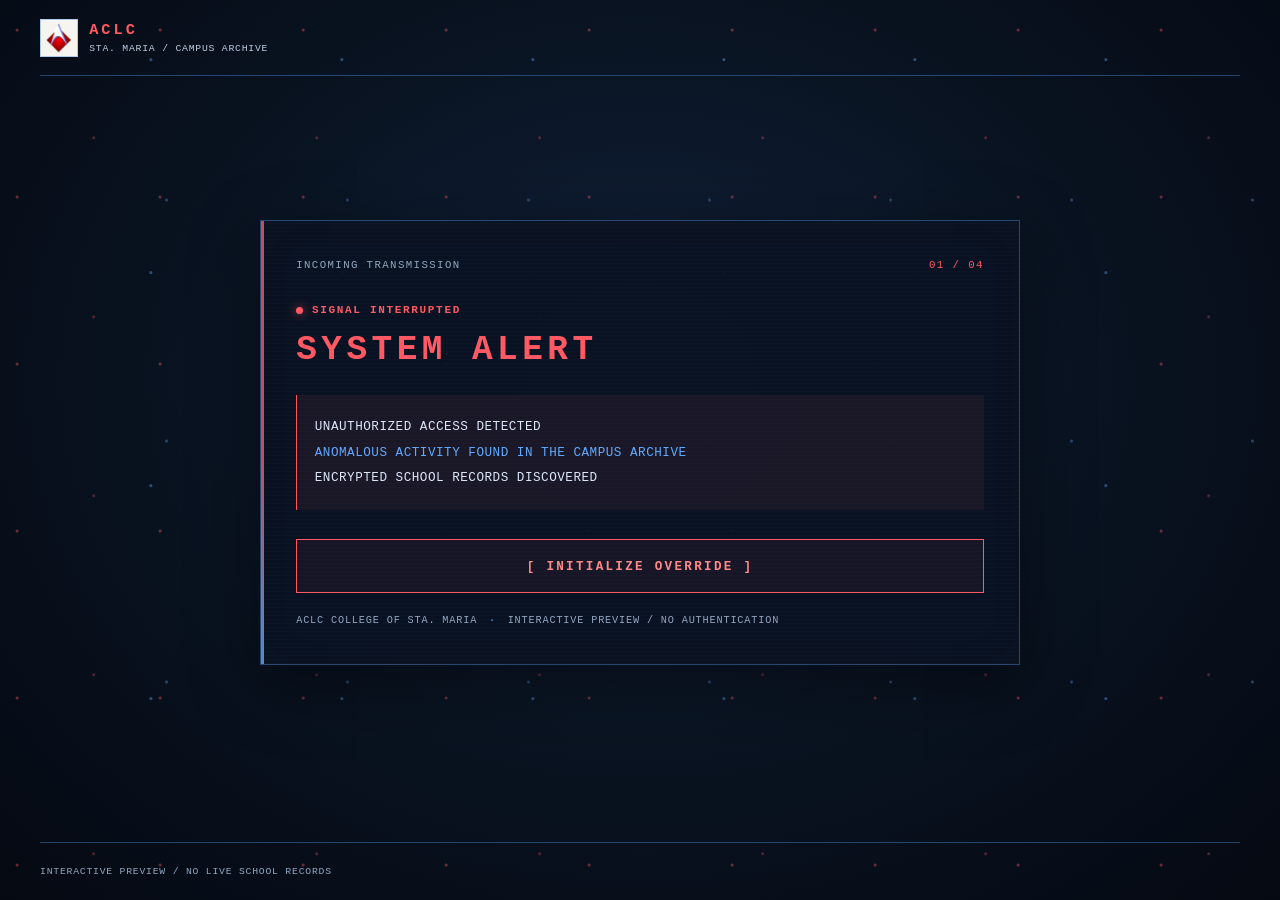
==== commit 09f05ced: "Update index.html" ====
--- a/index.html
+++ b/index.html
@@ -18,7 +18,6 @@
                 <img src="assets/logo.png" alt="" width="38" height="38">
                 <span><strong>ACLC</strong><small>STA. MARIA / CAMPUS ARCHIVE</small></span>
             </a>
-            <button class="sound-toggle" type="button" data-sound-toggle aria-pressed="false">SOUND: OFF</button>
         </header>
 
         <div class="terminal-content">
@@ -86,9 +85,14 @@
                     <p class="locked-message">[ LOCKED ]</p>
                 </article>
                 <p class="archive-disclaimer">Preview archive only. Sample records are illustrative, not live school announcements or verified student submissions.</p>
-                <button class="terminal-button terminal-button--primary" type="button" data-decrypt-next>
-                    [ DECRYPT NEXT ]
-                </button>
+                <div class="archive-controls">
+                    <button class="terminal-button terminal-button--secondary" type="button" data-previous-record disabled>
+                        [ PREVIOUS ]
+                    </button>
+                    <button class="terminal-button terminal-button--primary" type="button" data-decrypt-next>
+                        [ DECRYPT NEXT ]
+                    </button>
+                </div>
                 <p class="interaction-status" data-archive-status role="status" aria-live="polite"></p>
                 <div class="archive-complete" data-archive-complete hidden>
                     <p>ALL FOUR RECORDS RECOVERED.</p>
